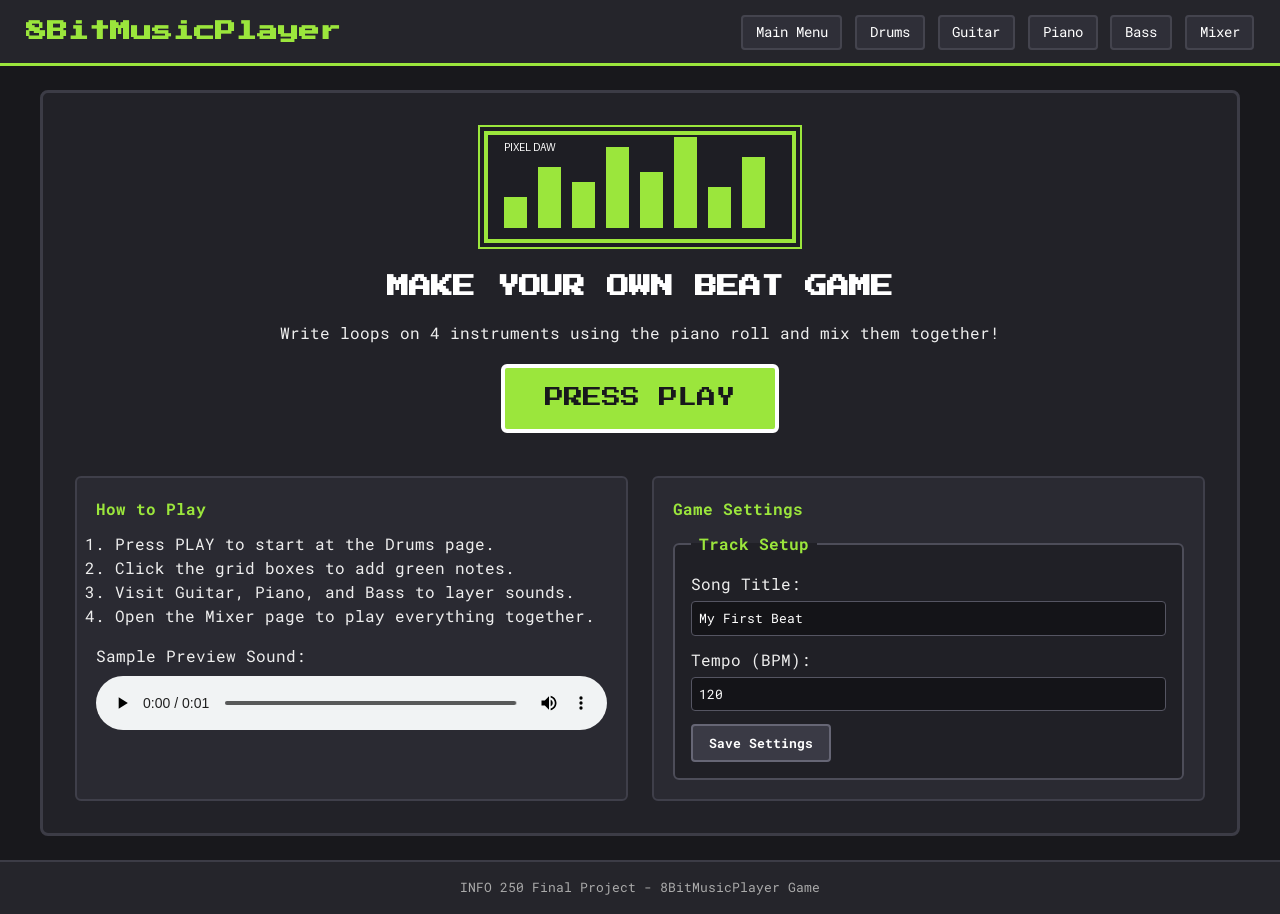
==== index.html @ 53cdf658 "Add files via upload" ====
<!DOCTYPE html>
<html lang="en">
<head>
  <meta charset="UTF-8">
  <meta name="viewport" content="width=device-width, initial-scale=1.0">
  <title>8BitMusicPlayer - Main Menu</title>
  <link rel="stylesheet" href="css/style.css">
</head>
<body onload="initMenuPage()">
  <header>
    <h1>8BitMusicPlayer</h1>
    <nav>
      <ul>
        <li><a href="index.html">Main Menu</a></li>
        <li><a href="drums.html">Drums</a></li>
        <li><a href="guitar.html">Guitar</a></li>
        <li><a href="piano.html">Piano</a></li>
        <li><a href="bass.html">Bass</a></li>
        <li><a href="mixer.html">Mixer</a></li>
      </ul>
    </nav>
  </header>

  <main>
    <section class="menu-box">
      <img src="assets/logo.png" alt="8BitMusicPlayer Retro Logo">
      <h2>MAKE YOUR OWN BEAT GAME</h2>
      <p>Write loops on 4 instruments using the piano roll and mix them together!</p>
      <a href="drums.html" class="play-game-btn">PRESS PLAY</a>

      <div class="menu-grid">
        <article class="menu-card">
          <h3>How to Play</h3>
          <ol>
            <li>Press PLAY to start at the Drums page.</li>
            <li>Click the grid boxes to add green notes.</li>
            <li>Visit Guitar, Piano, and Bass to layer sounds.</li>
            <li>Open the Mixer page to play everything together.</li>
          </ol>
          <p>Sample Preview Sound:</p>
          <audio controls src="assets/preview.wav"></audio>
        </article>

        <article class="menu-card">
          <h3>Game Settings</h3>
          <form id="settingsForm">
            <fieldset>
              <legend>Track Setup</legend>
              <div class="form-row">
                <label for="songName">Song Title:</label>
                <input type="text" id="songName" name="songName" value="My First Beat" required>
              </div>
              <div class="form-row">
                <label for="bpmInput">Tempo (BPM):</label>
                <input type="number" id="bpmInput" name="bpmInput" min="60" max="200" value="120" required>
              </div>
              <button type="submit">Save Settings</button>
              <p id="saveMsg"></p>
            </fieldset>
          </form>
        </article>
      </div>
    </section>
  </main>

  <footer>
    <p>INFO 250 Final Project - 8BitMusicPlayer Game</p>
  </footer>

  <script src="js/script.js"></script>
</body>
</html>
---- css/style.css ----
@import url('https://fonts.googleapis.com/css2?family=Press+Start+2P&family=Roboto+Mono:wght@400;700&display=swap');

* {
  box-sizing: border-box;
  margin: 0;
  padding: 0;
}

body {
  background-color: #18181c;
  color: #eeeeee;
  font-family: 'Roboto Mono', monospace;
  font-size: 1rem;
  line-height: 1.5;
  min-height: 100vh;
  display: flex;
  flex-direction: column;
}

header {
  background-color: #25252b;
  border-bottom: 3px solid #9be63c;
  padding: 1rem 2%;
  display: flex;
  justify-content: space-between;
  align-items: center;
  flex-wrap: wrap;
}

header h1 {
  font-family: 'Press Start 2P', monospace;
  font-size: 1.3rem;
  color: #9be63c;
}

nav ul {
  list-style: none;
  display: flex;
  gap: 0.8rem;
  flex-wrap: wrap;
}

nav a:link {
  color: #ffffff;
  text-decoration: none;
  padding: 0.4rem 0.8rem;
  border: 2px solid #44444e;
  background-color: #2f2f38;
  border-radius: 4px;
  font-size: 0.85rem;
  transition: background-color 0.2s, border-color 0.2s;
}

nav a:visited {
  color: #cccccc;
}

nav a:hover {
  background-color: #9be63c;
  color: #18181c;
  border-color: #9be63c;
}

nav a:active {
  background-color: #6ea825;
  color: #ffffff;
}

main {
  flex: 1;
  width: 94%;
  max-width: 1200px;
  margin: 1.5rem auto;
}

.menu-box {
  background-color: #222228;
  border: 3px solid #3c3c46;
  padding: 2rem;
  text-align: center;
  border-radius: 8px;
}

.menu-box img {
  max-width: 100%;
  height: auto;
  margin-bottom: 1rem;
  border: 2px solid #9be63c;
}

.menu-box h2 {
  font-family: 'Press Start 2P', monospace;
  font-size: 1.4rem;
  margin-bottom: 1rem;
  color: #ffffff;
}

.play-game-btn {
  display: inline-block;
  font-family: 'Press Start 2P', monospace;
  font-size: 1.2rem;
  background-color: #9be63c;
  color: #18181c;
  padding: 1rem 2.5rem;
  margin: 1.2rem 0;
  border: 4px solid #ffffff;
  text-decoration: none;
  border-radius: 6px;
  animation: pulseBtn 1.5s infinite;
  transition: transform 0.15s;
}

.play-game-btn:hover {
  transform: scale(1.06);
  background-color: #b4f55b;
}

@keyframes pulseBtn {
  0% { box-shadow: 0 0 0 0 rgba(155, 230, 60, 0.7); }
  70% { box-shadow: 0 0 0 12px rgba(155, 230, 60, 0); }
  100% { box-shadow: 0 0 0 0 rgba(155, 230, 60, 0); }
}

.menu-grid {
  display: flex;
  gap: 1.5rem;
  margin-top: 1.5rem;
  text-align: left;
  flex-wrap: wrap;
}

.menu-card {
  flex: 1;
  min-width: 260px;
  background-color: #2a2a32;
  border: 2px solid #3f3f4a;
  padding: 1.2rem;
  border-radius: 6px;
}

.menu-card h3 {
  color: #9be63c;
  margin-bottom: 0.7rem;
  font-size: 1rem;
}

.menu-card ol, .menu-card ul {
  margin-left: 1.2rem;
  margin-bottom: 1rem;
}

audio {
  width: 100%;
  margin-top: 0.5rem;
}

form fieldset {
  border: 2px solid #4d4d59;
  padding: 1rem;
  border-radius: 6px;
  background-color: #202026;
}

form legend {
  color: #9be63c;
  font-weight: bold;
  padding: 0 0.5rem;
}

.form-row {
  margin-bottom: 0.8rem;
  display: flex;
  flex-direction: column;
  gap: 0.3rem;
}

input[type="text"], input[type="number"], select {
  padding: 0.45rem;
  background-color: #141418;
  color: #ffffff;
  border: 1px solid #555562;
  border-radius: 4px;
  font-family: inherit;
}

button, .btn {
  background-color: #3a3a45;
  color: #ffffff;
  border: 2px solid #666675;
  padding: 0.5rem 1rem;
  cursor: pointer;
  font-family: inherit;
  font-weight: bold;
  border-radius: 4px;
  transition: background-color 0.2s;
}

button:hover, .btn:hover {
  background-color: #9be63c;
  color: #18181c;
  border-color: #9be63c;
}

.daw-top-bar {
  background-color: #2b2b30;
  border: 2px solid #44444c;
  padding: 0.6rem 1rem;
  display: flex;
  justify-content: space-between;
  align-items: center;
  flex-wrap: wrap;
  gap: 0.6rem;
  margin-bottom: 0.5rem;
}

.daw-controls {
  display: flex;
  gap: 0.5rem;
  align-items: center;
  flex-wrap: wrap;
}

.daw-status {
  background-color: #141418;
  border: 1px solid #44444c;
  padding: 0.3rem 0.8rem;
  font-size: 0.85rem;
  color: #9be63c;
}

.daw-container {
  display: flex;
  border: 2px solid #44444c;
  background-color: #1e1e22;
  min-height: 400px;
}

.daw-sidebar {
  width: 210px;
  background-color: #2a2a30;
  border-right: 2px solid #44444c;
  padding: 1rem;
  display: flex;
  flex-direction: column;
  gap: 1rem;
}

.daw-sidebar h2 {
  font-size: 1rem;
  color: #9be63c;
  border-bottom: 1px solid #44444c;
  padding-bottom: 0.4rem;
}

.sidebar-box label {
  display: block;
}

.sidebar-box {
  background-color: #222227;
  border: 1px solid #3d3d46;
  padding: 0.6rem;
  font-size: 0.85rem;
}

.piano-roll-area {
  flex: 1;
  overflow-x: auto;
  display: flex;
  flex-direction: column;
}

.step-header {
  display: grid;
  grid-template-columns: 75px repeat(16, minmax(34px, 1fr));
  background-color: #2f2f36;
  border-bottom: 2px solid #44444c;
  font-size: 0.75rem;
  text-align: center;
  color: #aaaaaa;
}

.step-header div {
  padding: 0.35rem 0;
  border-right: 1px solid #3c3c44;
}

.piano-roll-grid {
  display: flex;
  flex-direction: column;
}

.roll-row {
  display: grid;
  grid-template-columns: 75px repeat(16, minmax(34px, 1fr));
  border-bottom: 1px solid #2d2d33;
}

.piano-key {
  background-color: #f0f0f0;
  color: #111111;
  font-size: 0.75rem;
  font-weight: bold;
  padding: 0.45rem 0.4rem;
  border-right: 2px solid #111111;
  border-bottom: 1px solid #bbbbbb;
  display: flex;
  align-items: center;
  justify-content: flex-end;
}

.piano-key.black-key {
  background-color: #222222;
  color: #eeeeee;
}

.grid-cell {
  background-color: #232328;
  border-right: 1px solid #2f2f36;
  height: 32px;
  cursor: pointer;
  transition: background-color 0.1s;
}

.grid-cell.beat-start {
  border-left: 2px solid #4a4a55;
}

/* Columns that new notes can't land on at the current quantize setting */
.grid-cell.off-grid {
  background-color: #1a1a1e;
}

.grid-cell:hover {
  background-color: #35353d;
}

.grid-cell.active {
  background-color: #9be63c;
  border: 1px solid #d4ff94;
}

.grid-cell.playing {
  outline: 2px solid #ffffff;
}

.mixer-tracks {
  display: flex;
  flex-direction: column;
  gap: 1rem;
  margin-bottom: 1.5rem;
}

.mixer-track-card {
  background-color: #24242a;
  border: 2px solid #44444e;
  padding: 1rem;
  border-radius: 6px;
}

.mixer-track-header {
  display: flex;
  justify-content: space-between;
  align-items: center;
  margin-bottom: 0.6rem;
  flex-wrap: wrap;
  gap: 0.5rem;
}

/* Mute / Vol / Edit sit in a row and wrap neatly on small screens */
.mixer-track-header div {
  display: flex;
  align-items: center;
  flex-wrap: wrap;
  gap: 0.6rem;
}

.mixer-track-header input[type="range"] {
  vertical-align: middle;
  max-width: 7rem;
}

.mini-roll {
  display: grid;
  grid-template-columns: repeat(16, 1fr);
  gap: 2px;
  background-color: #16161a;
  padding: 0.4rem;
  border: 1px solid #3c3c46;
}

.mini-step {
  height: 22px;
  background-color: #2b2b33;
}

.mini-step.has-note {
  background-color: #9be63c;
}

.mini-step.playing {
  background-color: #ffffff;
}

.track-table {
  width: 100%;
  border-collapse: collapse;
  margin: 1.5rem 0;
  background-color: #222228;
}

.track-table th, .track-table td {
  border: 1px solid #44444e;
  padding: 0.7rem;
  text-align: left;
}

.track-table th {
  background-color: #2f2f38;
  color: #9be63c;
}

.track-table tr:nth-child(even) {
  background-color: #27272e;
}

footer {
  background-color: #25252b;
  border-top: 2px solid #3c3c46;
  text-align: center;
  padding: 1rem;
  font-size: 0.8rem;
  color: #aaaaaa;
  margin-top: auto;
}

@media (max-width: 900px) {
  .daw-container {
    flex-direction: column;
  }
  .daw-sidebar {
    width: 100%;
    border-right: none;
    border-bottom: 2px solid #44444c;
    flex-direction: row;
    flex-wrap: wrap;
  }
  header {
    flex-direction: column;
    gap: 0.8rem;
  }
}

@media (max-width: 600px) {
  header h1 {
    font-size: 1rem;
  }
  .play-game-btn {
    font-size: 0.95rem;
    padding: 0.8rem 1.5rem;
  }
  nav ul {
    justify-content: center;
  }
  .track-table th, .track-table td {
    padding: 0.4rem;
    font-size: 0.8rem;
  }
}

.daw-status input[type="range"] {
  width: 110px;
  vertical-align: middle;
  margin: 0 0.4rem;
}

.export-bar {
  background-color: #2b2b30;
  border: 2px solid #44444c;
  padding: 0.6rem 1rem;
  margin: 1rem 0;
  display: flex;
  justify-content: space-between;
  align-items: center;
  flex-wrap: wrap;
  gap: 0.6rem;
}

.export-bar h3 {
  margin: 0;
  color: #9be63c;
}

#exportMsg {
  font-size: 0.85rem;
  color: #9be63c;
}
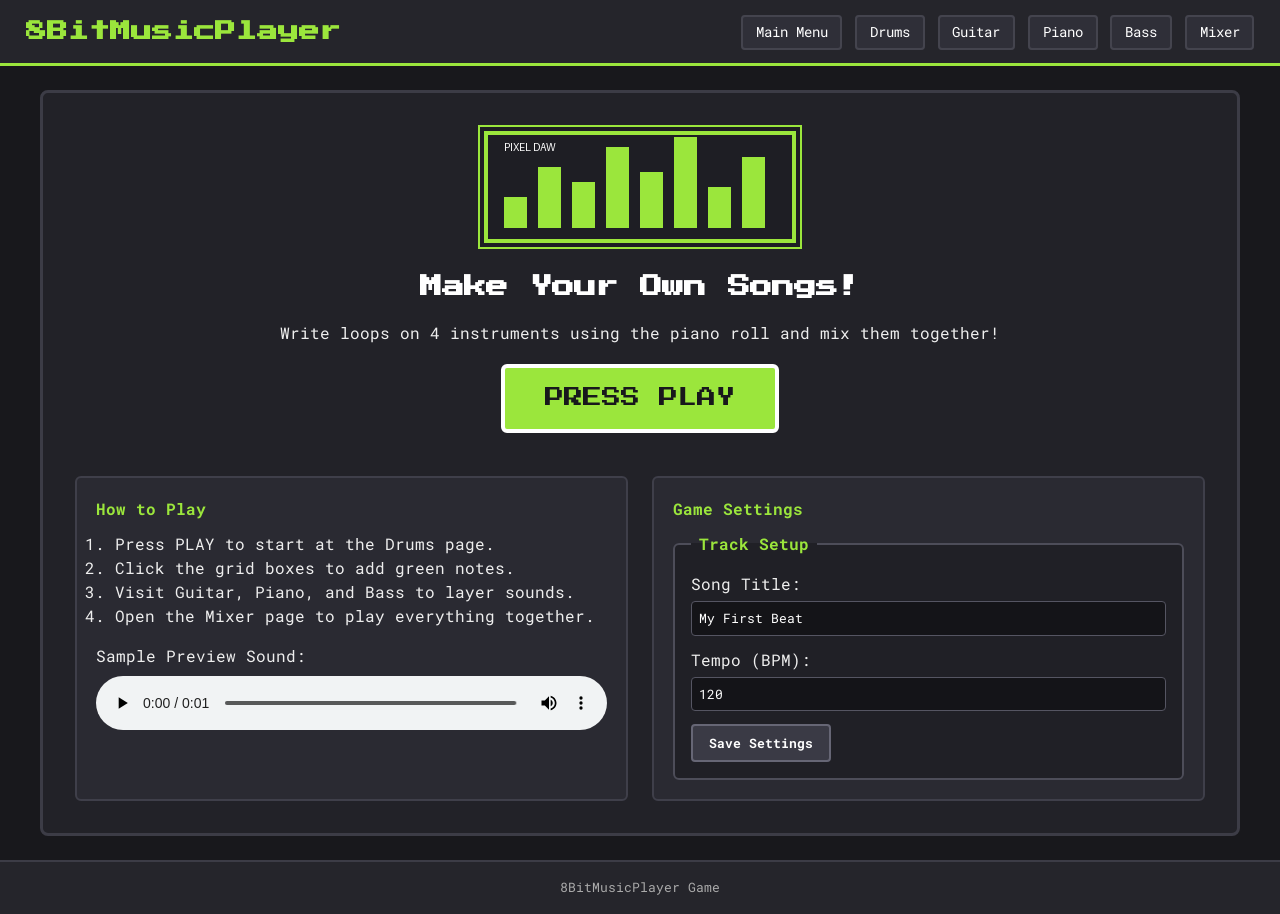
==== commit 74844fac: "Update index.html" ====
--- a/index.html
+++ b/index.html
@@ -24,7 +24,7 @@
   <main>
     <section class="menu-box">
       <img src="assets/logo.png" alt="8BitMusicPlayer Retro Logo">
-      <h2>MAKE YOUR OWN BEAT GAME</h2>
+      <h2>Make Your Own Songs!</h2>
       <p>Write loops on 4 instruments using the piano roll and mix them together!</p>
       <a href="drums.html" class="play-game-btn">PRESS PLAY</a>
 
@@ -64,7 +64,7 @@
   </main>
 
   <footer>
-    <p>INFO 250 Final Project - 8BitMusicPlayer Game</p>
+    <p>8BitMusicPlayer Game</p>
   </footer>
 
   <script src="js/script.js"></script>
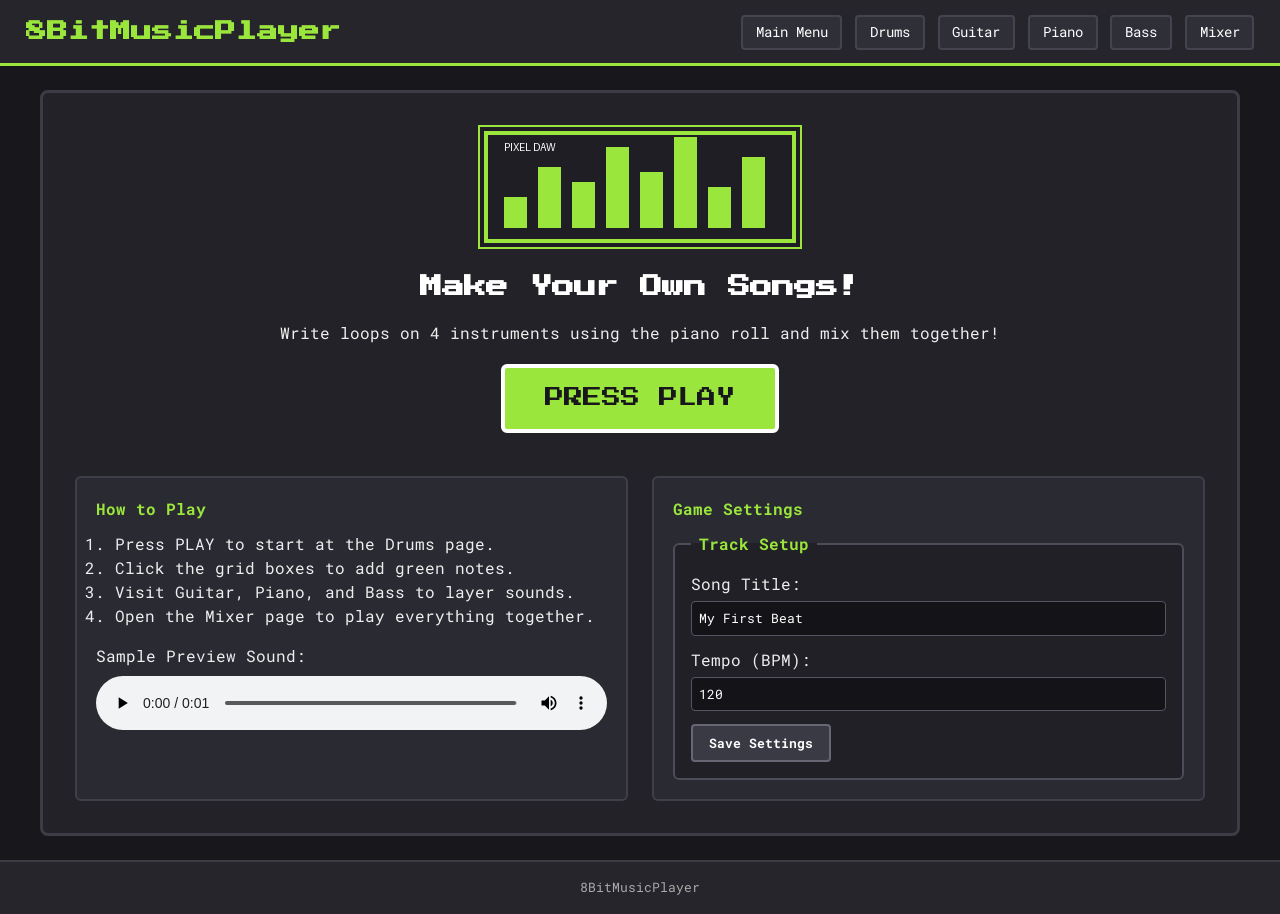
==== commit 485df100: "Update index.html" ====
--- a/index.html
+++ b/index.html
@@ -64,7 +64,7 @@
   </main>
 
   <footer>
-    <p>8BitMusicPlayer Game</p>
+    <p>8BitMusicPlayer</p>
   </footer>
 
   <script src="js/script.js"></script>
